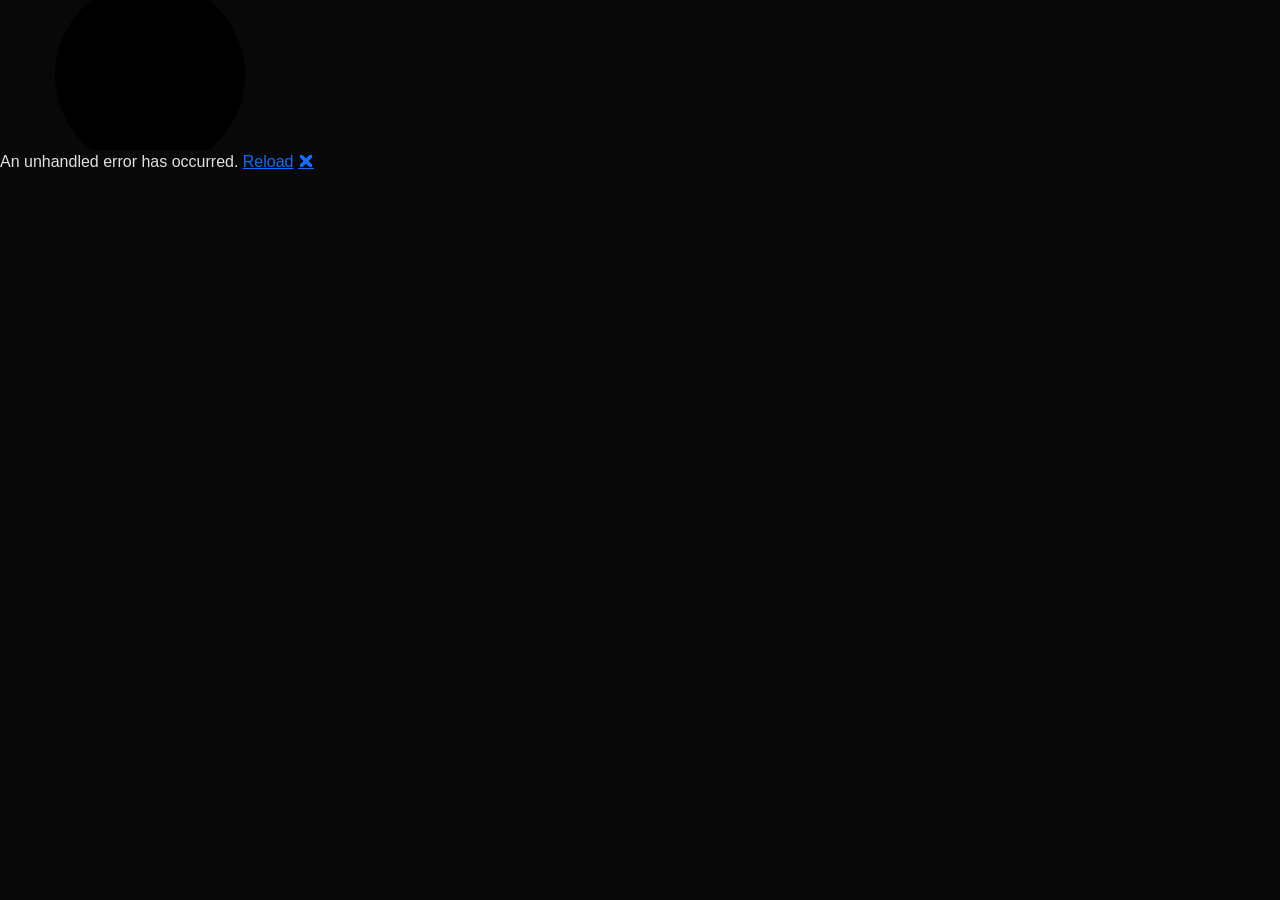
==== index.html @ e397a75b "deploy: ae0f955ef947cf42345c84a4fd331b6b9ce7a187" ====
<!DOCTYPE html>
<html lang="en">

<head>
    <meta charset="utf-8" />
    <meta name="viewport" content="width=device-width, initial-scale=1.0" />
    <title>PeregrinoBitsWebsite</title>
    <base href="/" />
    <link rel="stylesheet" href="css/bootstrap/bootstrap.min.css" />
    <link rel="stylesheet" href="css/app.css" />
    <link rel="icon" type="image/png" href="favicon.png" />
    <link href="PeregrinoBitsWebsite.styles.css" rel="stylesheet" />
</head>

<body>
    <div id="app">
        <svg class="loading-progress">
            <circle r="40%" cx="50%" cy="50%" />
            <circle r="40%" cx="50%" cy="50%" />
        </svg>
        <div class="loading-progress-text"></div>
    </div>

    <div id="blazor-error-ui">
        An unhandled error has occurred.
        <a href="" class="reload">Reload</a>
        <a class="dismiss">🗙</a>
    </div>
    <script src="_framework/blazor.webassembly.js"></script>
</body>

</html>
---- css/app.css ----
/* Base Page Reset */
body {
    background-color: #080808;
    color: #e0e0e0;
    margin: 0;
    font-family: -apple-system, BlinkMacSystemFont, "Segoe UI", Roboto, sans-serif;
}

.landing-wrapper {
    max-width: 1100px;
    margin: 0 auto;
    padding: 3rem 1.5rem;
}

/* Hero Section: Responsive Flexbox */
.hero-section {
    display: flex;
    flex-direction: row;
    align-items: center;
    gap: 3rem;
    margin-bottom: 4rem;
}

.hero-logo-container {
    flex: 1;
    max-width: 420px;
}

.hero-logo {
    width: 100%;
    height: auto;
    border-radius: 12px;
    box-shadow: 0 10px 30px rgba(0, 0, 0, 0.8);
}

.hero-text-container {
    flex: 1.2;
}

.badge {
    background-color: #1f1f1f;
    color: #d4af37;
    font-size: 0.85rem;
    padding: 0.35rem 0.8rem;
    border-radius: 20px;
    border: 1px solid #333;
    letter-spacing: 1px;
    text-transform: uppercase;
}

.main-title {
    font-size: 2.8rem;
    margin: 1rem 0 0.2rem 0;
    color: #ffffff;
    font-weight: 700;
    border: none;         /* Add this to kill the box */
    outline: none;        /* Add this to kill the box */
    box-shadow: none;     /* Add this to kill the box */
}

.tagline {
    color: #d4af37;
    font-size: 0.95rem;
    letter-spacing: 2px;
    margin-bottom: 1.2rem;
}

.description {
    color: #a0a0a0;
    line-height: 1.6;
    font-size: 1.1rem;
    margin-bottom: 2rem;
}

/* Buttons */
.cta-group {
    display: flex;
    gap: 1rem;
}

.btn {
    padding: 0.8rem 1.6rem;
    border-radius: 6px;
    font-weight: 600;
    text-decoration: none;
    cursor: pointer;
    transition: all 0.2s ease;
}

.btn-primary {
    background-color: #d4af37;
    color: #000;
    border: none;
}

.btn-primary:hover {
    background-color: #f0c435;
}

.btn-outline {
    background: transparent;
    color: #fff;
    border: 1px solid #444;
}

.btn-outline:hover {
    border-color: #d4af37;
    color: #d4af37;
}

/* Specs Container Grid */
.specs-grid {
    display: grid;
    grid-template-columns: repeat(auto-fit, minmax(280px, 1fr));
    gap: 1.5rem;
    margin-top: 2rem;
}

.spec-card {
    background-color: #111111;
    border: 1px solid #222222;
    padding: 2rem;
    border-radius: 10px;
}

.spec-card h3 {
    color: #ffffff;
    margin-top: 0.5rem;
}

.spec-card p {
    color: #888888;
    line-height: 1.5;
    font-size: 0.95rem;
}

.card-icon {
    font-size: 1.8rem;
}

/* Responsive adjustment for mobile screens */
@media (max-width: 768px) {
    .hero-section {
        flex-direction: column;
        text-align: center;
    }
    .cta-group {
        justify-content: center;
    }
}

/* Minimalist Top Navigation */
.top-nav {
    display: flex;
    justify-content: flex-end;
    padding: 2rem 3rem 0 3rem;
    max-width: 1100px;
    margin: 0 auto;
}

.nav-links {
    display: flex;
    gap: 2rem;
}

.nav-link {
    color: #888888;
    text-decoration: none;
    font-weight: 600;
    text-transform: uppercase;
    letter-spacing: 1px;
    font-size: 0.85rem;
    transition: color 0.2s ease;
}

.nav-link:hover {
    color: #d4af37;
}

/* Page Wrappers */
.page-wrapper {
    max-width: 1100px;
    margin: 0 auto;
    padding: 2rem 1.5rem 4rem 1.5rem;
}

.text-block {
    max-width: 800px;
    margin: 0 auto;
}

.text-block h1 {
    color: #ffffff;
    font-size: 2.5rem;
    margin-bottom: 2rem;
}

.text-block p {
    color: #a0a0a0;
    font-size: 1.1rem;
    line-height: 1.8;
    margin-bottom: 1.5rem;
}

/* Disabled Button State */
.disabled-btn {
    background-color: #333333;
    color: #777777;
    cursor: not-allowed;
    border: 1px solid #444444;
}

.disabled-btn:hover {
    background-color: #333333; /* Prevent hover color change */
}

/* Ballet Section */
.ballet-section {
    margin-top: 5rem;
    padding-top: 3rem;
    border-top: 1px solid #222222;
    text-align: center;
}

.ballet-section h2 {
    color: #ffffff;
    margin-bottom: 1rem;
}

.ballet-section p {
    color: #a0a0a0;
    max-width: 700px;
    margin: 0 auto 2rem auto;
    line-height: 1.6;
}

.ballet-links {
    display: flex;
    justify-content: center;
    gap: 1rem;
}

.site-footer {
    text-align: center;
    padding: 2rem;
    color: #555555;
    font-size: 0.85rem;
}

/* Language Toggle */
.top-nav {
    display: flex;
    justify-content: space-between; /* Pushes toggle left, links right */
    align-items: center;
    padding: 2rem 3rem 0 3rem;
    max-width: 1100px;
    margin: 0 auto;
}

.lang-toggle {
    display: flex;
    align-items: center;
    gap: 0.5rem;
}

.btn-lang {
    background: none;
    border: none;
    color: #555555;
    font-size: 0.85rem;
    font-weight: 600;
    cursor: pointer;
    transition: color 0.2s;
    padding: 0;
}

.btn-lang:hover {
    color: #a0a0a0;
}

.btn-lang.active {
    color: #d4af37; /* Gold for the active language */
}

.divider {
    color: #333333;
    font-size: 0.85rem;
}
---- PeregrinoBitsWebsite.styles.css ----
/* /Layout/MainLayout.razor.rz.scp.css */
@inherits LayoutComponentBase

<div class="page-container">
    <main class="content-body">
        @Body
    </main>
    <footer class="site-footer">
        <p>&copy; 2026 PeregrinoBits • Autonomous Cold Storage</p>
    </footer>
</div[b-33ykb3jmxs]>
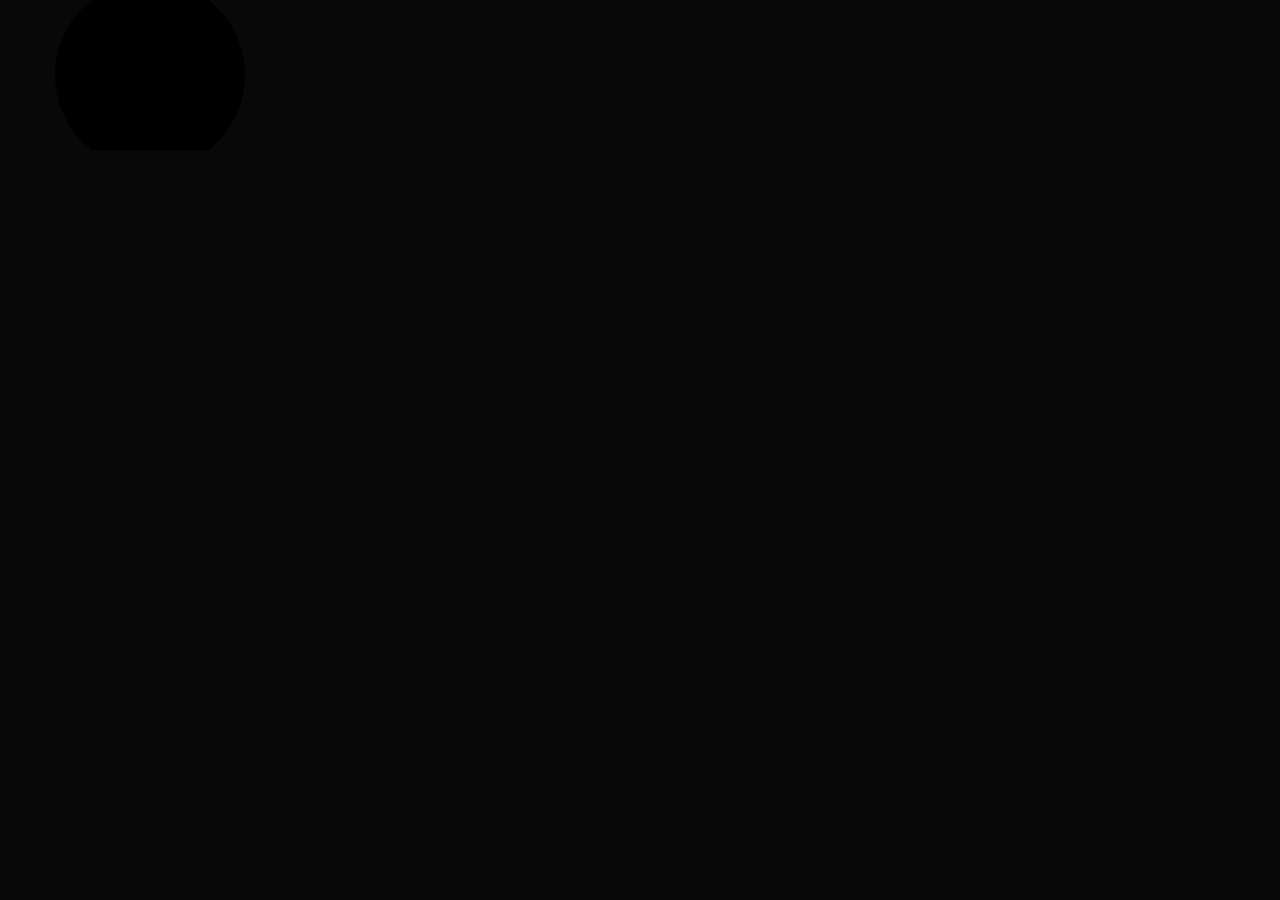
==== commit 75ba8f47: "deploy: 37a4cd36050134b6aabe9d89e23a147abeca41f7" ====
--- a/index.html
+++ b/index.html
@@ -4,7 +4,7 @@
 <head>
     <meta charset="utf-8" />
     <meta name="viewport" content="width=device-width, initial-scale=1.0" />
-    <title>PeregrinoBitsWebsite</title>
+    <title>PeregrinoBits</title>
     <base href="/" />
     <link rel="stylesheet" href="css/bootstrap/bootstrap.min.css" />
     <link rel="stylesheet" href="css/app.css" />
--- a/css/app.css
+++ b/css/app.css
@@ -285,4 +285,24 @@
 .divider {
     color: #333333;
     font-size: 0.85rem;
+}
+/* Hide the Blazor error UI by default */
+#blazor-error-ui {
+    display: none;
+    background-color: #1a0606;
+    color: #ffcccc;
+    bottom: 0;
+    left: 0;
+    padding: 0.6rem 1.25rem 0.7rem 1.25rem;
+    position: fixed;
+    width: 100%;
+    z-index: 1000;
+    border-top: 1px solid #ff0000;
+}
+
+#blazor-error-ui .dismiss {
+    cursor: pointer;
+    position: absolute;
+    right: 0.75rem;
+    top: 0.5rem;
 }
--- a/PeregrinoBitsWebsite.styles.css
+++ b/PeregrinoBitsWebsite.styles.css
@@ -1,11 +1,78 @@
 /* /Layout/MainLayout.razor.rz.scp.css */
-@inherits LayoutComponentBase
+.page[b-33ykb3jmxs] {
+    position: relative;
+    display: flex;
+    flex-direction: column;
+}
 
-<div class="page-container">
-    <main class="content-body">
-        @Body
-    </main>
-    <footer class="site-footer">
-        <p>&copy; 2026 PeregrinoBits • Autonomous Cold Storage</p>
-    </footer>
-</div[b-33ykb3jmxs]>
+main[b-33ykb3jmxs] {
+    flex: 1;
+}
+
+.sidebar[b-33ykb3jmxs] {
+    background-image: linear-gradient(180deg, rgb(5, 39, 103) 0%, #3a0647 70%);
+}
+
+.top-row[b-33ykb3jmxs] {
+    background-color: #f7f7f7;
+    border-bottom: 1px solid #d6d5d5;
+    justify-content: flex-end;
+    height: 3.5rem;
+    display: flex;
+    align-items: center;
+}
+
+    .top-row[b-33ykb3jmxs]  a, .top-row[b-33ykb3jmxs]  .btn-link {
+        white-space: nowrap;
+        margin-left: 1.5rem;
+        text-decoration: none;
+    }
+
+    .top-row[b-33ykb3jmxs]  a:hover, .top-row[b-33ykb3jmxs]  .btn-link:hover {
+        text-decoration: underline;
+    }
+
+    .top-row[b-33ykb3jmxs]  a:first-child {
+        overflow: hidden;
+        text-overflow: ellipsis;
+    }
+
+@media (max-width: 640.98px) {
+    .top-row[b-33ykb3jmxs] {
+        justify-content: space-between;
+    }
+
+    .top-row[b-33ykb3jmxs]  a, .top-row[b-33ykb3jmxs]  .btn-link {
+        margin-left: 0;
+    }
+}
+
+@media (min-width: 641px) {
+    .page[b-33ykb3jmxs] {
+        flex-direction: row;
+    }
+
+    .sidebar[b-33ykb3jmxs] {
+        width: 250px;
+        height: 100vh;
+        position: sticky;
+        top: 0;
+    }
+
+    .top-row[b-33ykb3jmxs] {
+        position: sticky;
+        top: 0;
+        z-index: 1;
+    }
+
+    .top-row.auth[b-33ykb3jmxs]  a:first-child {
+        flex: 1;
+        text-align: right;
+        width: 0;
+    }
+
+    .top-row[b-33ykb3jmxs], article[b-33ykb3jmxs] {
+        padding-left: 2rem !important;
+        padding-right: 1.5rem !important;
+    }
+}
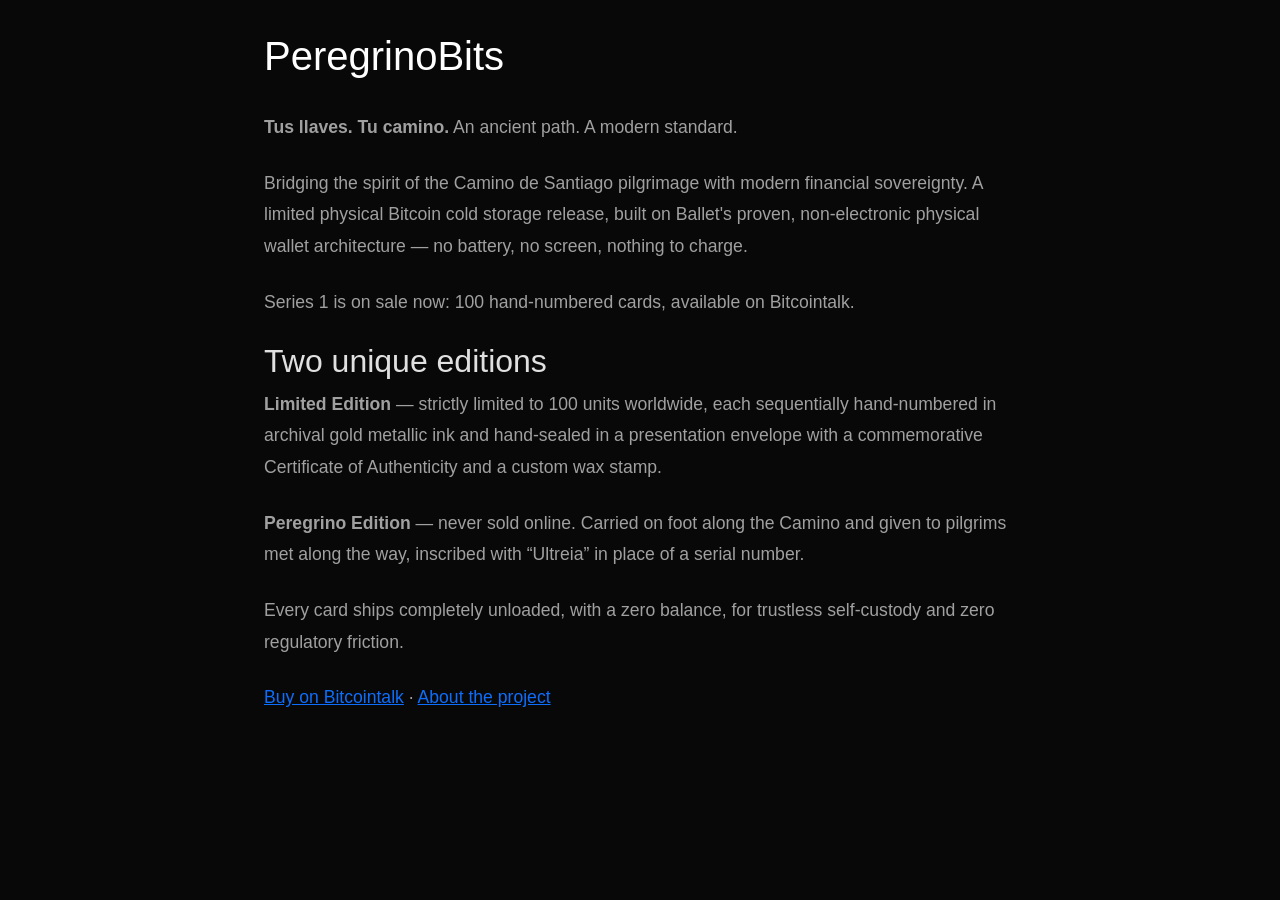
==== commit 633392ae: "deploy: efb3688409e750be53dade28d49cd51ae099f5db" ====
--- a/index.html
+++ b/index.html
@@ -4,7 +4,17 @@
 <head>
     <meta charset="utf-8" />
     <meta name="viewport" content="width=device-width, initial-scale=1.0" />
-    <title>PeregrinoBits</title>
+
+    <title>PeregrinoBits — Camino de Santiago Bitcoin Cold Storage</title>
+    <meta name="description" content="A limited edition of 100 hand-numbered physical Bitcoin wallets bridging the Camino de Santiago with self-custody. Non-electronic cold storage built on Ballet, shipped with a zero balance." />
+
+    <meta property="og:type" content="website" />
+    <meta property="og:site_name" content="PeregrinoBits" />
+    <meta property="og:title" content="PeregrinoBits — Camino de Santiago Bitcoin Cold Storage" />
+    <meta property="og:description" content="A limited edition of 100 hand-numbered physical Bitcoin wallets bridging the Camino de Santiago with self-custody." />
+    <meta property="og:image" content="https://peregrinobits.com/images/limited-full.jpg" />
+    <meta name="twitter:card" content="summary_large_image" />
+
     <base href="/" />
     <link rel="stylesheet" href="css/bootstrap/bootstrap.min.css" />
     <link rel="stylesheet" href="css/app.css" />
@@ -14,11 +24,38 @@
 
 <body>
     <div id="app">
-        <svg class="loading-progress">
-            <circle r="40%" cx="50%" cy="50%" />
-            <circle r="40%" cx="50%" cy="50%" />
-        </svg>
-        <div class="loading-progress-text"></div>
+        <!-- Static fallback. Blazor replaces all of this the moment it loads, so
+             visitors only glimpse it on a slow connection - but it is the only
+             thing a search engine can read, since the real page is rendered in
+             WebAssembly. Keep it in step with the English copy in Pages/Home.razor. -->
+        <div class="page-wrapper text-block">
+            <h1>PeregrinoBits</h1>
+            <p><strong>Tus llaves. Tu camino.</strong> An ancient path. A modern standard.</p>
+
+            <p>Bridging the spirit of the Camino de Santiago pilgrimage with modern financial
+                sovereignty. A limited physical Bitcoin cold storage release, built on Ballet's
+                proven, non-electronic physical wallet architecture — no battery, no screen,
+                nothing to charge.</p>
+
+            <p>Series 1 is on sale now: 100 hand-numbered cards, available on Bitcointalk.</p>
+
+            <h2>Two unique editions</h2>
+            <p><strong>Limited Edition</strong> — strictly limited to 100 units worldwide, each
+                sequentially hand-numbered in archival gold metallic ink and hand-sealed in a
+                presentation envelope with a commemorative Certificate of Authenticity and a
+                custom wax stamp.</p>
+            <p><strong>Peregrino Edition</strong> — never sold online. Carried on foot along the
+                Camino and given to pilgrims met along the way, inscribed with “Ultreia” in place
+                of a serial number.</p>
+
+            <p>Every card ships completely unloaded, with a zero balance, for trustless
+                self-custody and zero regulatory friction.</p>
+
+            <p>
+                <a href="https://bitcointalk.org/index.php?topic=5596737.0">Buy on Bitcointalk</a> ·
+                <a href="/about">About the project</a>
+            </p>
+        </div>
     </div>
 
     <div id="blazor-error-ui">
@@ -26,6 +63,39 @@
         <a href="" class="reload">Reload</a>
         <a class="dismiss">🗙</a>
     </div>
+    <script>
+        // Language preference: a previously chosen one wins, otherwise the
+        // browser's own setting. Storage can throw in private mode, so it is
+        // always guarded.
+        window.peregrinoBits = {
+            supported: ["EN", "ES", "PT", "FR"],
+            pickLanguage: function () {
+                try {
+                    var saved = localStorage.getItem("pb-lang");
+                    if (saved && this.supported.indexOf(saved) >= 0) {
+                        return saved;
+                    }
+                } catch (e) { /* private mode or blocked storage */ }
+
+                var tags = (navigator.languages && navigator.languages.length)
+                    ? navigator.languages
+                    : [navigator.language || "en"];
+
+                for (var i = 0; i < tags.length; i++) {
+                    var code = String(tags[i]).slice(0, 2).toUpperCase();
+                    if (this.supported.indexOf(code) >= 0) {
+                        return code;
+                    }
+                }
+                return "EN";
+            },
+            rememberLanguage: function (lang) {
+                try {
+                    localStorage.setItem("pb-lang", lang);
+                } catch (e) { /* nothing to do - the toggle still works */ }
+            }
+        };
+    </script>
     <script src="_framework/blazor.webassembly.js"></script>
 </body>
 
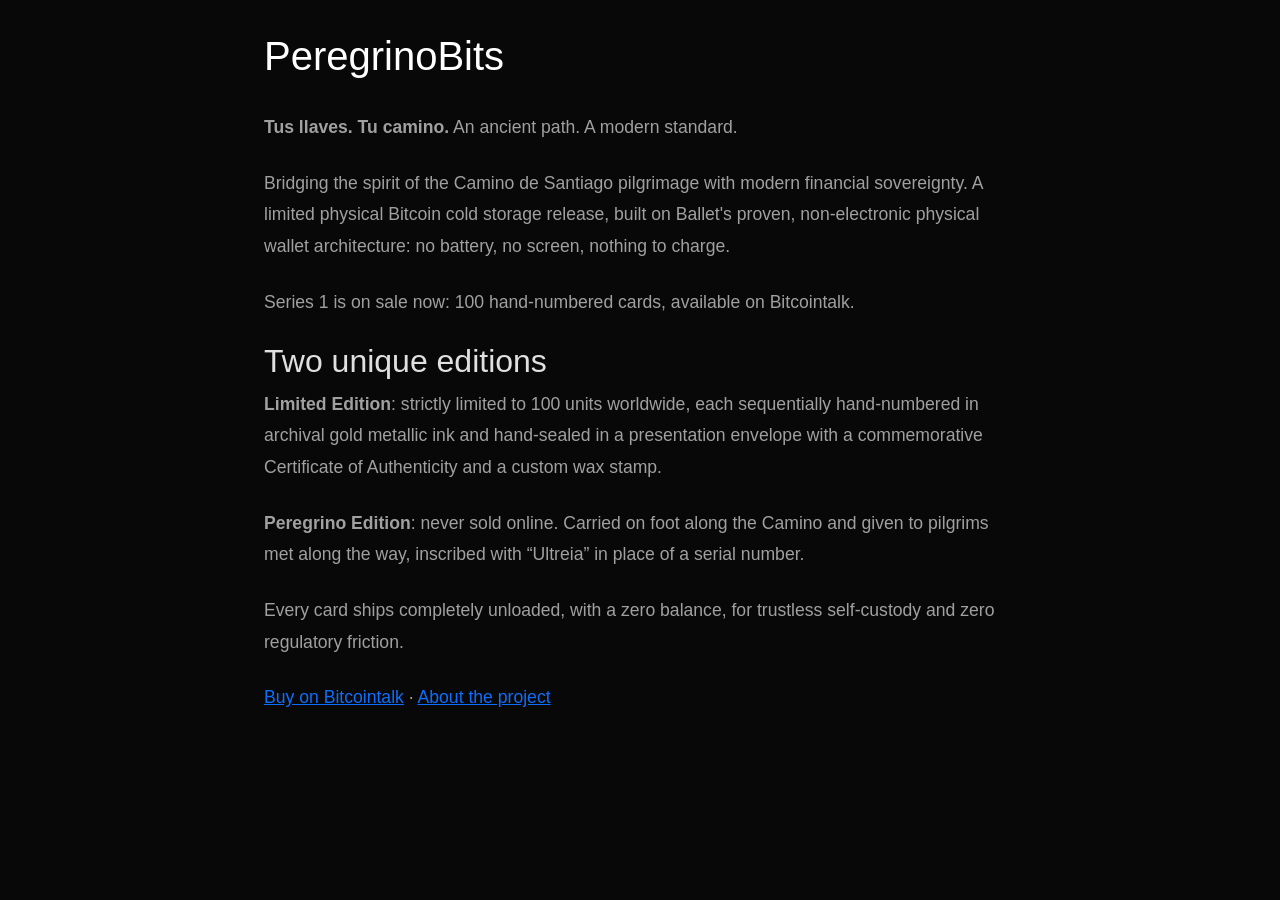
==== commit 56f05d3c: "deploy: 7b53f9a7aecad65fa39076d4f7eec9dca9900006" ====
--- a/index.html
+++ b/index.html
@@ -5,12 +5,12 @@
     <meta charset="utf-8" />
     <meta name="viewport" content="width=device-width, initial-scale=1.0" />
 
-    <title>PeregrinoBits — Camino de Santiago Bitcoin Cold Storage</title>
+    <title>PeregrinoBits | Camino de Santiago Bitcoin Cold Storage</title>
     <meta name="description" content="A limited edition of 100 hand-numbered physical Bitcoin wallets bridging the Camino de Santiago with self-custody. Non-electronic cold storage built on Ballet, shipped with a zero balance." />
 
     <meta property="og:type" content="website" />
     <meta property="og:site_name" content="PeregrinoBits" />
-    <meta property="og:title" content="PeregrinoBits — Camino de Santiago Bitcoin Cold Storage" />
+    <meta property="og:title" content="PeregrinoBits | Camino de Santiago Bitcoin Cold Storage" />
     <meta property="og:description" content="A limited edition of 100 hand-numbered physical Bitcoin wallets bridging the Camino de Santiago with self-custody." />
     <meta property="og:image" content="https://peregrinobits.com/images/limited-full.jpg" />
     <meta name="twitter:card" content="summary_large_image" />
@@ -34,17 +34,17 @@
 
             <p>Bridging the spirit of the Camino de Santiago pilgrimage with modern financial
                 sovereignty. A limited physical Bitcoin cold storage release, built on Ballet's
-                proven, non-electronic physical wallet architecture — no battery, no screen,
+                proven, non-electronic physical wallet architecture: no battery, no screen,
                 nothing to charge.</p>
 
             <p>Series 1 is on sale now: 100 hand-numbered cards, available on Bitcointalk.</p>
 
             <h2>Two unique editions</h2>
-            <p><strong>Limited Edition</strong> — strictly limited to 100 units worldwide, each
+            <p><strong>Limited Edition</strong>: strictly limited to 100 units worldwide, each
                 sequentially hand-numbered in archival gold metallic ink and hand-sealed in a
                 presentation envelope with a commemorative Certificate of Authenticity and a
                 custom wax stamp.</p>
-            <p><strong>Peregrino Edition</strong> — never sold online. Carried on foot along the
+            <p><strong>Peregrino Edition</strong>: never sold online. Carried on foot along the
                 Camino and given to pilgrims met along the way, inscribed with “Ultreia” in place
                 of a serial number.</p>
 
--- a/css/app.css
+++ b/css/app.css
@@ -75,6 +75,7 @@
 /* Buttons */
 .cta-group {
     display: flex;
+    flex-wrap: wrap;
     gap: 1rem;
 }
 
@@ -305,4 +306,23 @@
     position: absolute;
     right: 0.75rem;
     top: 0.5rem;
-}+}
+/* Narrow screens: .top-nav is defined twice above, so this has to come last
+   to win the cascade. Four language buttons plus the longest nav labels
+   (French "Accueil / A propos") need more room than 3rem of side padding
+   leaves at 375px. */
+@media (max-width: 768px) {
+    .top-nav {
+        padding: 1.5rem 1rem 0 1rem;
+        gap: 1rem;
+    }
+
+    .nav-links {
+        gap: 1.25rem;
+    }
+
+    /* Keep "A propos" on one line rather than breaking after the accent. */
+    .nav-link {
+        white-space: nowrap;
+    }
+}
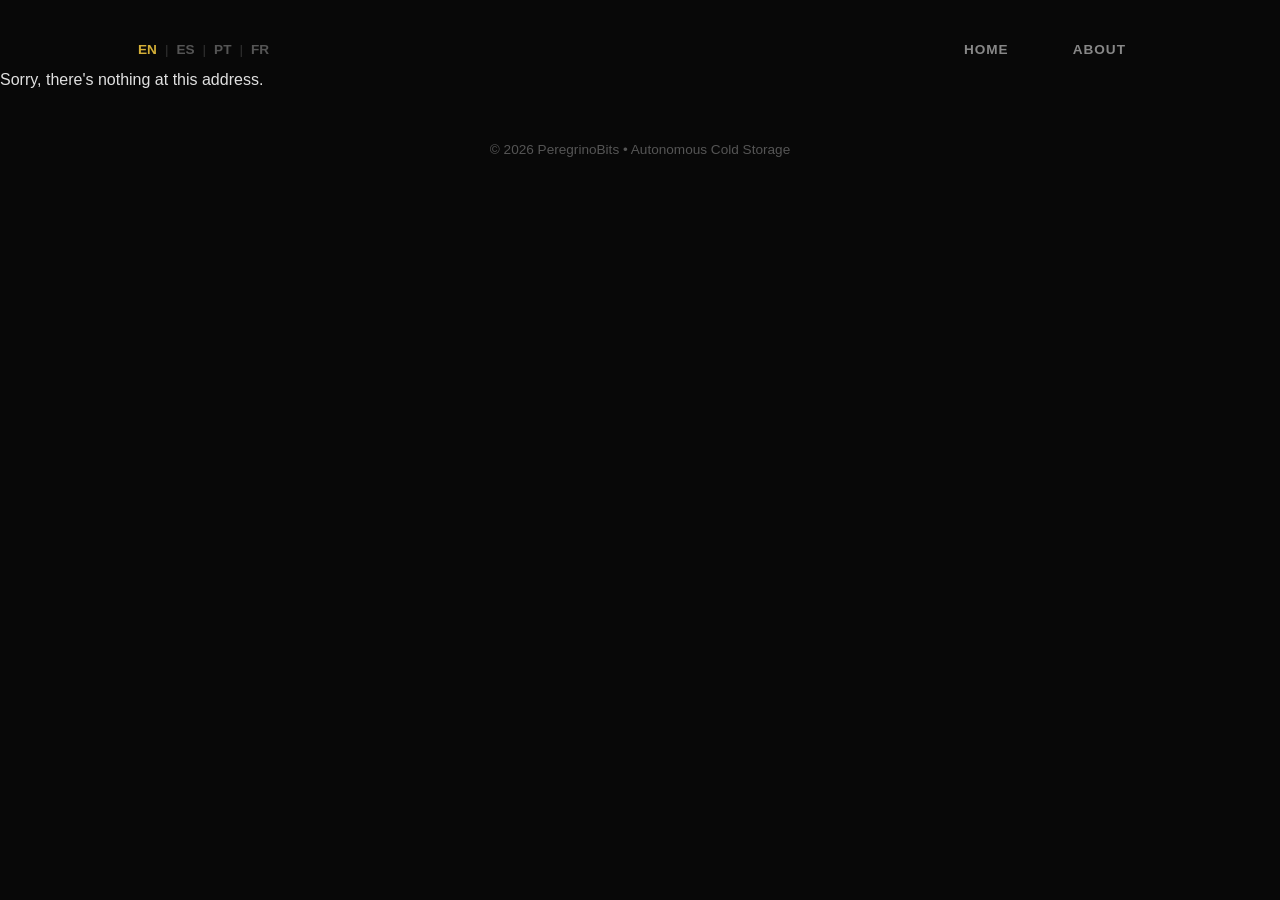
==== commit fd9a3ad3: "deploy: 2d32be7b1945540a36f90569c810a68827a8fd55" ====
--- a/index.html
+++ b/index.html
@@ -7,6 +7,8 @@
 
     <title>PeregrinoBits | Camino de Santiago Bitcoin Cold Storage</title>
     <meta name="description" content="A limited edition of 100 hand-numbered physical Bitcoin wallets bridging the Camino de Santiago with self-custody. Non-electronic cold storage built on Ballet, shipped with a zero balance." />
+    <link rel="canonical" href="https://peregrinobits.com/" />
+    <meta property="og:url" content="https://peregrinobits.com/" />
 
     <meta property="og:type" content="website" />
     <meta property="og:site_name" content="PeregrinoBits" />
@@ -37,8 +39,6 @@
                 proven, non-electronic physical wallet architecture: no battery, no screen,
                 nothing to charge.</p>
 
-            <p>Series 1 is on sale now: 100 hand-numbered cards, available on Bitcointalk.</p>
-
             <h2>Two unique editions</h2>
             <p><strong>Limited Edition</strong>: strictly limited to 100 units worldwide, each
                 sequentially hand-numbered in archival gold metallic ink and hand-sealed in a
@@ -52,7 +52,6 @@
                 self-custody and zero regulatory friction.</p>
 
             <p>
-                <a href="https://bitcointalk.org/index.php?topic=5596737.0">Buy on Bitcointalk</a> ·
                 <a href="/about">About the project</a>
             </p>
         </div>
